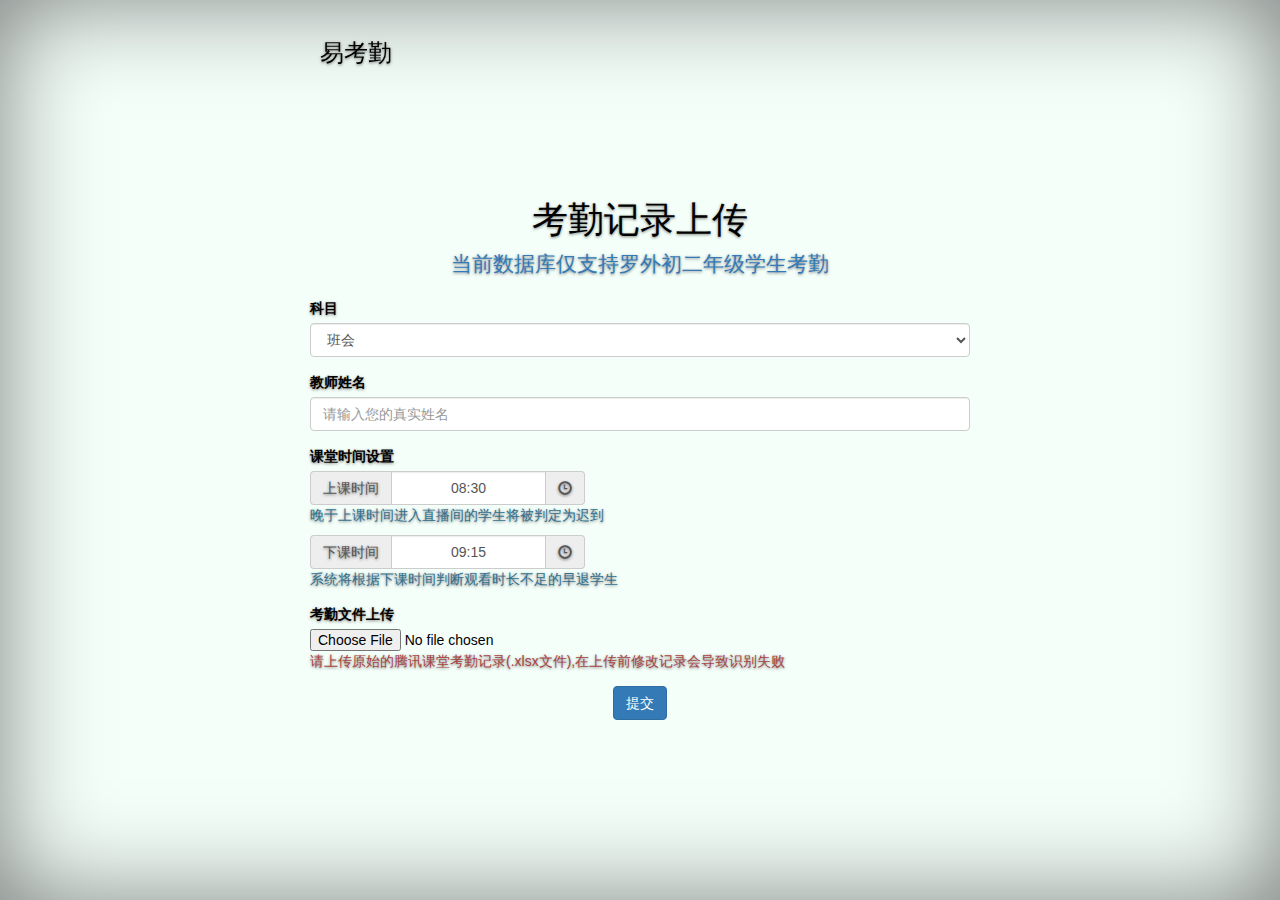
==== web/templates/upload.html @ d1323df4 "pre-release test version" ====
<!doctype html>
<html lang="zh">
  <head>
    <meta charset="utf-8">
    <meta http-equiv="X-UA-Compatible" content="IE=edge">
    <meta name="viewport" content="width=device-width, initial-scale=1">
    <!-- The above 3 meta tags *must* come first in the head; any other head content must come *after* these tags -->
    <meta name="description" content="">
    <meta name="author" content="">
    <!-- <link rel="icon" href="../../favicon.ico"> -->

    <title>易考勤</title>

    <!-- Bootstrap core CSS -->
    <link href="../static/dist/css/bootstrap.min.css" rel="stylesheet">

    <!-- ClockPicker Stylesheet -->
    <link rel="stylesheet" type="text/css" href="../static/dist/bootstrap-clockpicker.min.css">

    <!-- IE10 viewport hack for Surface/desktop Windows 8 bug -->
    <link href="../static/assets/css/ie10-viewport-bug-workaround.css" rel="stylesheet">

    <!-- Custom styles for this template -->
    <link href="../static/mycss/upload.css" rel="stylesheet">

  </head>

  <body>

    <div class="site-wrapper">

      <div class="site-wrapper-inner">

        <div class="cover-container">

          <div class="masthead clearfix">
            <div class="inner">
              <h3 class="masthead-brand">易考勤</h3>
              <!-- <nav>
                <ul class="nav masthead-nav">
                  <li class="active"><a href="#">Home</a></li>
                  <li><a href="#">Features</a></li>
                  <li><a href="#">Contact</a></li>
                </ul>
              </nav> -->
            </div>
          </div>

          <div class="inner cover">

            <h1 class="cover-heading">考勤记录上传</h1>

            <p class="lead text-primary">当前数据库仅支持罗外初二年级学生考勤</p>
            
            <!--表单部分-->
            <form action="/upload" method="post" enctype="multipart/form-data">

              <div class="form-group" style="text-align:left">
                <label for="subject">科目</label>
                <select class="form-control" name="subject" id="subject">
                  <option>班会</option>
                  <option>语文</option>
                  <option>数学</option>
                  <option>英语</option>
                  <option>物理</option>
                  <option>化学</option>
                  <option>生物</option>
                  <option>道法</option>
                  <option>历史</option>
                  <option>地理</option>
                  <option>心理</option>
                  <option>音乐</option>
                  <option>信息</option>
                  <option>美术</option>
                  <option>体育</option>
                  <option>劳动教育</option>
                </select>
              </div>
          
              <div class="form-group" style="text-align:left">
                <label for="teacher-name" >教师姓名</label>
                <input type="text" class="form-control" name="teacher-name" id="teacher-name" placeholder="请输入您的真实姓名">
                </div>
              
              <div class="form-group" style="text-align: left;">
                <label>课堂时间设置</label>
                <div class="input-group clockpicker col-md-5" data-placement="right" data-align="top" data-autoclose="true">
                  <span class="input-group-addon">上课时间</span>
                  <input type="text" class="form-control" name="start-time" style="text-align: center;" value="08:30">
                  <span class="input-group-addon">
                    <span class="glyphicon glyphicon-time"></span>
                  </span>
                </div>
                <p class="text-info">晚于上课时间进入直播间的学生将被判定为迟到</p>
                <div class="input-group clockpicker col-md-5" data-placement="right" data-align="top" data-autoclose="true">
                  <span class="input-group-addon">下课时间</span>
                  <input type="text" class="form-control" name="end-time" style="text-align: center;" value="09:15">
                  <span class="input-group-addon">
                    <span class="glyphicon glyphicon-time"></span>
                  </span>
                </div>
                <p class="text-info">系统将根据下课时间判断观看时长不足的早退学生</p>
              </div>
          
              <div class="form-group" style="text-align:left">
                <label for="exampleInputFile">考勤文件上传</label>
                <input type="file" name="excel-file" id="exampleInputFile">
                <p class="text-danger">请上传原始的腾讯课堂考勤记录(.xlsx文件),在上传前修改记录会导致识别失败</p>
                
              </div>
              <button type="submit" class="btn btn-primary">提交</button>
            </form> 

          <!-- <div class="mastfoot">
            <div class="inner">
              <p>Cover template for <a href="https://getbootstrap.com/">Bootstrap</a>, by <a href="https://twitter.com/mdo">@mdo</a>.</p>
            </div>
          </div> -->

        </div>

      </div>

    </div>

    <!-- Bootstrap core JavaScript
    ================================================== -->
    <!-- Placed at the end of the document so the pages load faster -->
    <script src="https://code.jquery.com/jquery-1.12.4.min.js" integrity="sha384-nvAa0+6Qg9clwYCGGPpDQLVpLNn0fRaROjHqs13t4Ggj3Ez50XnGQqc/r8MhnRDZ" crossorigin="anonymous"></script>
    <script>window.jQuery || document.write('<script src="../assets/js/vendor/jquery.min.js"><\/script>')</script>
    <script src="../static/dist/js/bootstrap.min.js"></script>
    <!-- IE10 viewport hack for Surface/desktop Windows 8 bug -->
    <script src="../static/assets/js/ie10-viewport-bug-workaround.js"></script>

    <!-- ClockPicker script -->
    <script type="text/javascript" src="../static/dist/bootstrap-clockpicker.min.js"></script>
    <script type="text/javascript">
    $('.clockpicker').clockpicker()
      .find('input').change(function(){
        // TODO: time changed
        console.log(this.value);
      });
    $('#demo-input').clockpicker({
      autoclose: true
    });
    if (something) {
      // Manual operations (after clockpicker is initialized).
      $('#demo-input').clockpicker('show') // Or hide, remove ...
          .clockpicker('toggleView', 'minutes');
    }
    </script>

  </body>
</html>
---- web/static/assets/css/ie10-viewport-bug-workaround.css ----
/*!
 * IE10 viewport hack for Surface/desktop Windows 8 bug
 * Copyright 2014-2019 Twitter, Inc.
 * Licensed under MIT (https://github.com/twbs/bootstrap/blob/master/LICENSE)
 */
@-ms-viewport {
  width: device-width;
}
@-o-viewport {
  width: device-width;
}
@viewport {
  width: device-width;
}
---- web/static/mycss/upload.css ----
/* stylelint-disable property-no-vendor-prefix */

/*
 * Globals
 */

 /* 自己设置的并排div */
.div-inline{
  display:inline
} 

/* Links */
a,
a:focus,
a:hover {
  color: #fff;
}

/* Custom default button */
.btn-default,
.btn-default:hover,
.btn-default:focus {
  color: #333;
  text-shadow: none; /* Prevent inheritance from `body` */
  background-color: #fff;
  border: 1px solid #fff;
}


/*
 * Base structure
 */

html,
body {
  height: 100%;
  background-color: #f5fffa;
}
body {
  color: #000;
  text-align: center;
  text-shadow: 0 1px 3px rgba(0, 0, 0, .5);
}

/* Extra markup and styles for table-esque vertical and horizontal centering */
.site-wrapper {
  display: table;
  width: 100%;
  height: 100%; /* For at least Firefox */
  min-height: 100%;
  -webkit-box-shadow: inset 0 0 100px rgba(0, 0, 0, .5);
  box-shadow: inset 0 0 100px rgba(0, 0, 0, .5);
}
.site-wrapper-inner {
  display: table-cell;
  vertical-align: top;
}
.cover-container {
  margin-right: auto;
  margin-left: auto;
}

/* Padding for spacing */
.inner {
  padding: 30px;
}


/*
 * Header
 */
.masthead-brand {
  margin-top: 10px;
  margin-bottom: 10px;
}

.masthead-nav > li {
  display: inline-block;
}
.masthead-nav > li + li {
  margin-left: 20px;
}
.masthead-nav > li > a {
  padding-right: 0;
  padding-left: 0;
  font-size: 16px;
  font-weight: 700;
  color: #fff; /* IE8 proofing */
  color: rgba(255, 255, 255, .75);
  border-bottom: 2px solid transparent;
}
.masthead-nav > li > a:hover,
.masthead-nav > li > a:focus {
  background-color: transparent;
  border-bottom-color: #a9a9a9;
  border-bottom-color: rgba(255, 255, 255, .25);
}
.masthead-nav > .active > a,
.masthead-nav > .active > a:hover,
.masthead-nav > .active > a:focus {
  color: #fff;
  border-bottom-color: #fff;
}

@media (min-width: 768px) {
  .masthead-brand {
    float: left;
  }
  .masthead-nav {
    float: right;
  }
}


/*
 * Cover
 */

.cover {
  padding: 0 20px;
}
.cover .btn-lg {
  padding: 10px 20px;
  font-weight: 700;
}


/*
 * Footer
 */

.mastfoot {
  color: #999; /* IE8 proofing */
  color: rgba(255, 255, 255, .5);
}


/*
 * Affix and center
 */

@media (min-width: 768px) {
  /* Pull out the header and footer */
  .masthead {
    position: fixed;
    top: 0;
  }
  .mastfoot {
    position: fixed;
    bottom: 0;
  }
  .site-wrapper-inner {
    vertical-align: middle; /* Start the vertical centering */
  }
  .masthead,
  .mastfoot,
  .cover-container {
    width: 100%; /* Must be percentage or pixels for horizontal alignment */
  }
}

@media (min-width: 992px) {
  .masthead,
  .mastfoot,
  .cover-container {
    width: 700px;
  }
}
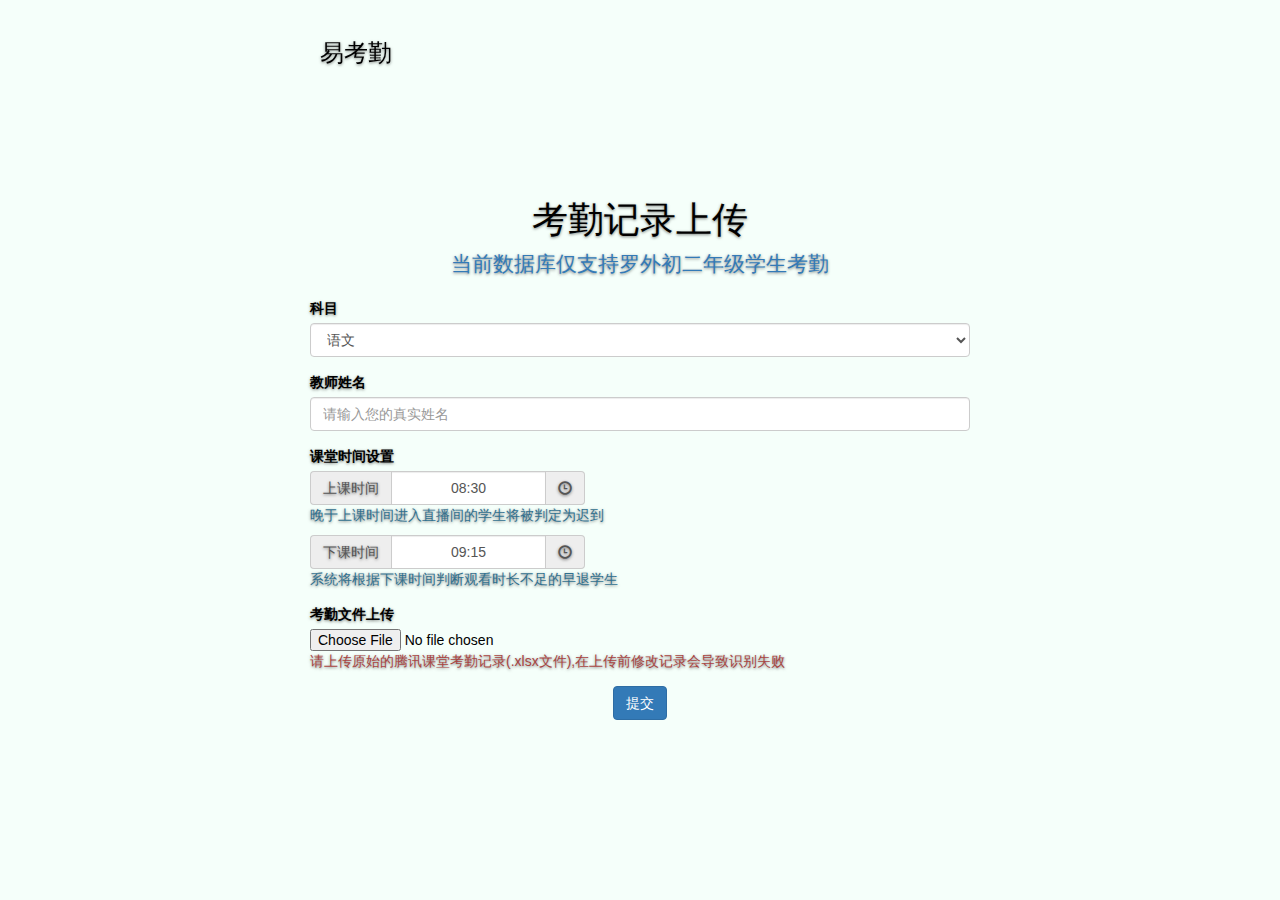
==== commit db0863f4: "pre-release test version2" ====
--- a/web/templates/upload.html
+++ b/web/templates/upload.html
@@ -58,7 +58,7 @@
               <div class="form-group" style="text-align:left">
                 <label for="subject">科目</label>
                 <select class="form-control" name="subject" id="subject">
-                  <option>班会</option>
+                  <!-- <option>班会</option> -->
                   <option>语文</option>
                   <option>数学</option>
                   <option>英语</option>
--- a/web/static/mycss/upload.css
+++ b/web/static/mycss/upload.css
@@ -48,8 +48,8 @@
   width: 100%;
   height: 100%; /* For at least Firefox */
   min-height: 100%;
-  -webkit-box-shadow: inset 0 0 100px rgba(0, 0, 0, .5);
-  box-shadow: inset 0 0 100px rgba(0, 0, 0, .5);
+  /* -webkit-box-shadow: inset 0 0 100px rgba(0, 0, 0, .5);
+  box-shadow: inset 0 0 100px rgba(0, 0, 0, .5); */
 }
 .site-wrapper-inner {
   display: table-cell;
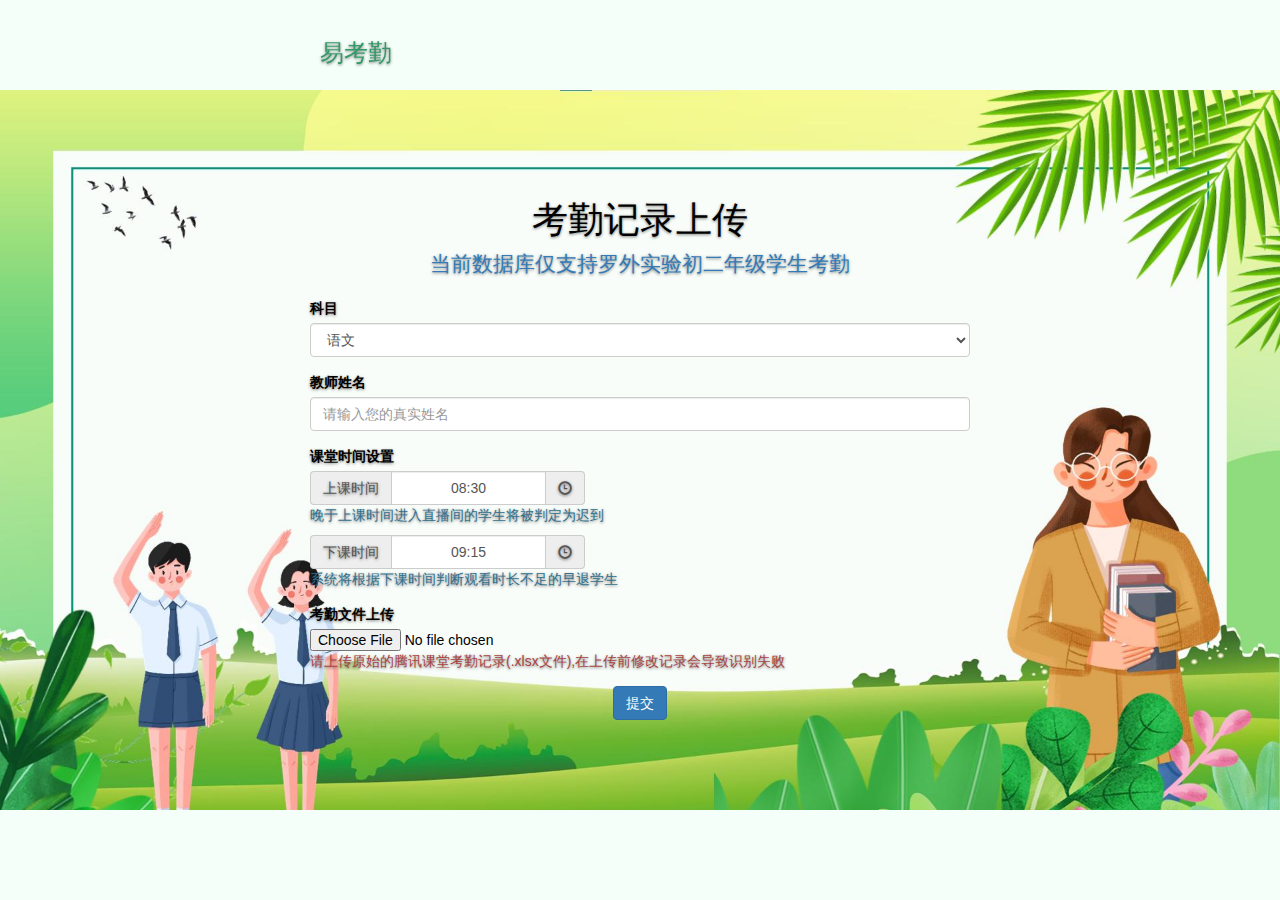
==== commit 895d8b66: "release version" ====
--- a/web/templates/upload.html
+++ b/web/templates/upload.html
@@ -7,7 +7,7 @@
     <!-- The above 3 meta tags *must* come first in the head; any other head content must come *after* these tags -->
     <meta name="description" content="">
     <meta name="author" content="">
-    <!-- <link rel="icon" href="../../favicon.ico"> -->
+    <link rel="icon" href="../static/img/favicon.ico">
 
     <title>易考勤</title>
 
@@ -21,7 +21,7 @@
     <link href="../static/assets/css/ie10-viewport-bug-workaround.css" rel="stylesheet">
 
     <!-- Custom styles for this template -->
-    <link href="../static/mycss/upload.css" rel="stylesheet">
+    <link href="../static/mycss/cover.css" rel="stylesheet">
 
   </head>
 
@@ -35,7 +35,7 @@
 
           <div class="masthead clearfix">
             <div class="inner">
-              <h3 class="masthead-brand">易考勤</h3>
+              <h3 class="masthead-brand" style="color:#339966">易考勤</h3>
               <!-- <nav>
                 <ul class="nav masthead-nav">
                   <li class="active"><a href="#">Home</a></li>
@@ -50,7 +50,7 @@
 
             <h1 class="cover-heading">考勤记录上传</h1>
 
-            <p class="lead text-primary">当前数据库仅支持罗外初二年级学生考勤</p>
+            <p class="lead text-primary">当前数据库仅支持罗外实验初二年级学生考勤</p>
             
             <!--表单部分-->
             <form action="/upload" method="post" enctype="multipart/form-data">
@@ -106,7 +106,6 @@
                 <label for="exampleInputFile">考勤文件上传</label>
                 <input type="file" name="excel-file" id="exampleInputFile">
                 <p class="text-danger">请上传原始的腾讯课堂考勤记录(.xlsx文件),在上传前修改记录会导致识别失败</p>
-                
               </div>
               <button type="submit" class="btn btn-primary">提交</button>
             </form> 
--- a/web/static/mycss/cover.css
+++ b/web/static/mycss/cover.css
@@ -0,0 +1,172 @@
+/* stylelint-disable property-no-vendor-prefix */
+
+/*
+ * Globals
+ */
+
+ /* 自己设置的并排div */
+.div-inline{
+  display:inline
+} 
+
+/* Links */
+a,
+a:focus,
+a:hover {
+  color: #fff;
+}
+
+/* Custom default button */
+.btn-default,
+.btn-default:hover,
+.btn-default:focus {
+  color: #333;
+  text-shadow: none; /* Prevent inheritance from `body` */
+  background-color: #fff;
+  border: 1px solid #fff;
+}
+
+
+/*
+ * Base structure
+ */
+
+html,
+body {
+  height: 100%;
+  background-color: #f5fffa;
+  background-image: url('../img/background.jpg');
+  background-repeat: no-repeat;
+  background-size: 100% auto;
+  background-position: center;
+}
+body {
+  color: #000;
+  text-align: center;
+  text-shadow: 0 1px 3px rgba(0, 0, 0, .5);
+}
+
+/* Extra markup and styles for table-esque vertical and horizontal centering */
+.site-wrapper {
+  display: table;
+  width: 100%;
+  height: 100%; /* For at least Firefox */
+  min-height: 100%;
+  /* -webkit-box-shadow: inset 0 0 100px rgba(0, 0, 0, .5);
+  box-shadow: inset 0 0 100px rgba(0, 0, 0, .5); */
+}
+.site-wrapper-inner {
+  display: table-cell;
+  vertical-align: top;
+}
+.cover-container {
+  margin-right: auto;
+  margin-left: auto;
+}
+
+/* Padding for spacing */
+.inner {
+  padding: 30px;
+}
+
+
+/*
+ * Header
+ */
+.masthead-brand {
+  margin-top: 10px;
+  margin-bottom: 10px;
+}
+
+.masthead-nav > li {
+  display: inline-block;
+}
+.masthead-nav > li + li {
+  margin-left: 20px;
+}
+.masthead-nav > li > a {
+  padding-right: 0;
+  padding-left: 0;
+  font-size: 16px;
+  font-weight: 700;
+  color: #fff; /* IE8 proofing */
+  color: rgba(255, 255, 255, .75);
+  border-bottom: 2px solid transparent;
+}
+.masthead-nav > li > a:hover,
+.masthead-nav > li > a:focus {
+  background-color: transparent;
+  border-bottom-color: #a9a9a9;
+  border-bottom-color: rgba(255, 255, 255, .25);
+}
+.masthead-nav > .active > a,
+.masthead-nav > .active > a:hover,
+.masthead-nav > .active > a:focus {
+  color: #fff;
+  border-bottom-color: #fff;
+}
+
+@media (min-width: 768px) {
+  .masthead-brand {
+    float: left;
+  }
+  .masthead-nav {
+    float: right;
+  }
+}
+
+
+/*
+ * Cover
+ */
+
+.cover {
+  padding: 0 20px;
+}
+.cover .btn-lg {
+  padding: 10px 20px;
+  font-weight: 700;
+}
+
+
+/*
+ * Footer
+ */
+
+.mastfoot {
+  color: #999; /* IE8 proofing */
+  color: rgba(255, 255, 255, .5);
+}
+
+
+/*
+ * Affix and center
+ */
+
+@media (min-width: 768px) {
+  /* Pull out the header and footer */
+  .masthead {
+    position: fixed;
+    top: 0;
+  }
+  .mastfoot {
+    position: fixed;
+    bottom: 0;
+  }
+  .site-wrapper-inner {
+    vertical-align: middle; /* Start the vertical centering */
+  }
+  .masthead,
+  .mastfoot,
+  .cover-container {
+    width: 100%; /* Must be percentage or pixels for horizontal alignment */
+  }
+}
+
+@media (min-width: 992px) {
+  .masthead,
+  .mastfoot,
+  .cover-container {
+    width: 700px;
+  }
+}
